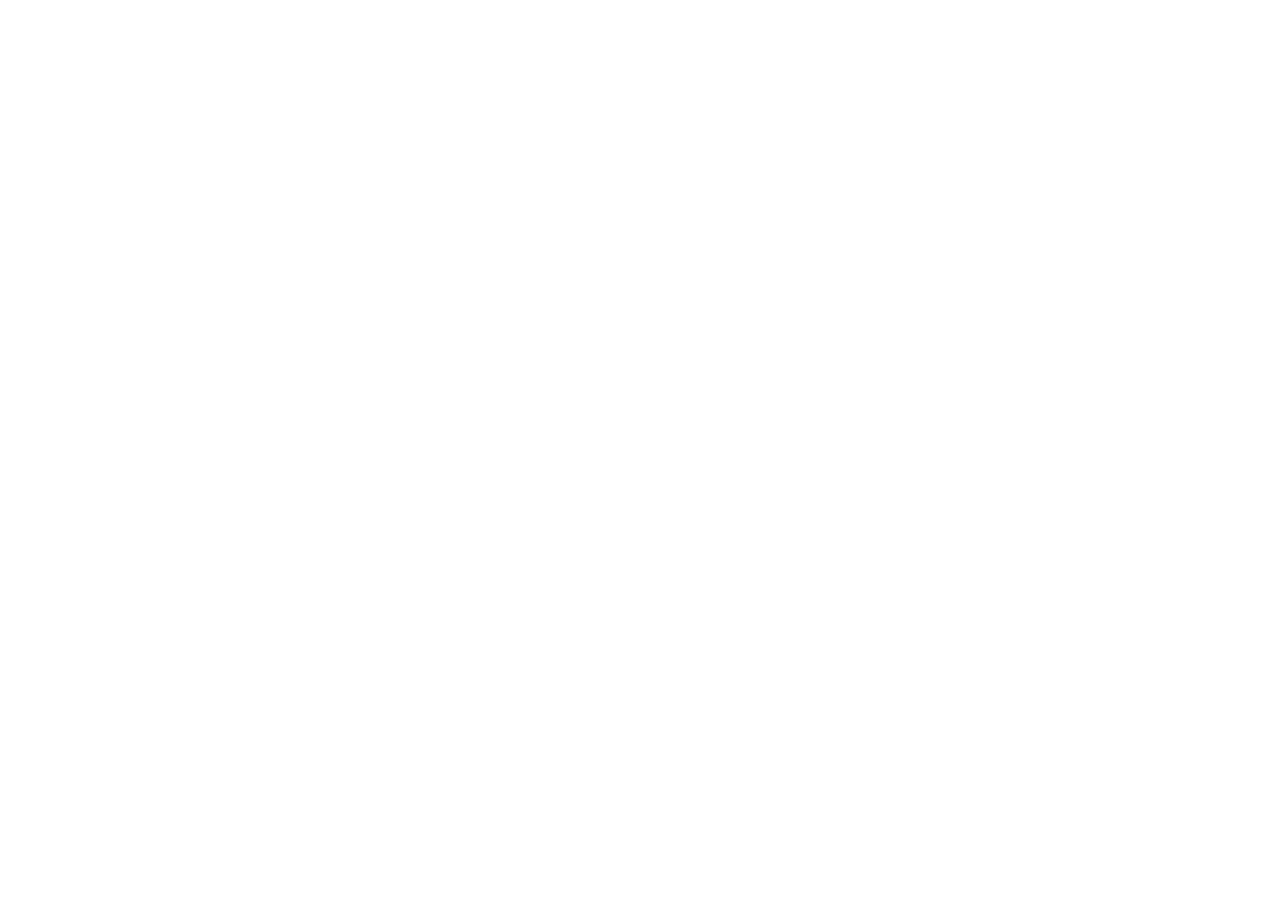
==== experiment/simulation/index.html @ 31c5cb64 "Initial commit" ====
<!DOCTYPE html>
<html>
<head>
	<!-- Add CSS at the head of HTML file -->
    <link rel="stylesheet" href="./css/main.css">
</head>
<body>
		<!-- Your code goes here-->

	<!-- Add JS at the bottom of HTML file --> 
        <script src="./js/main.js"></script>
</body>
</html>
---- experiment/simulation/css/main.css ----
/* You CSS goes in here */
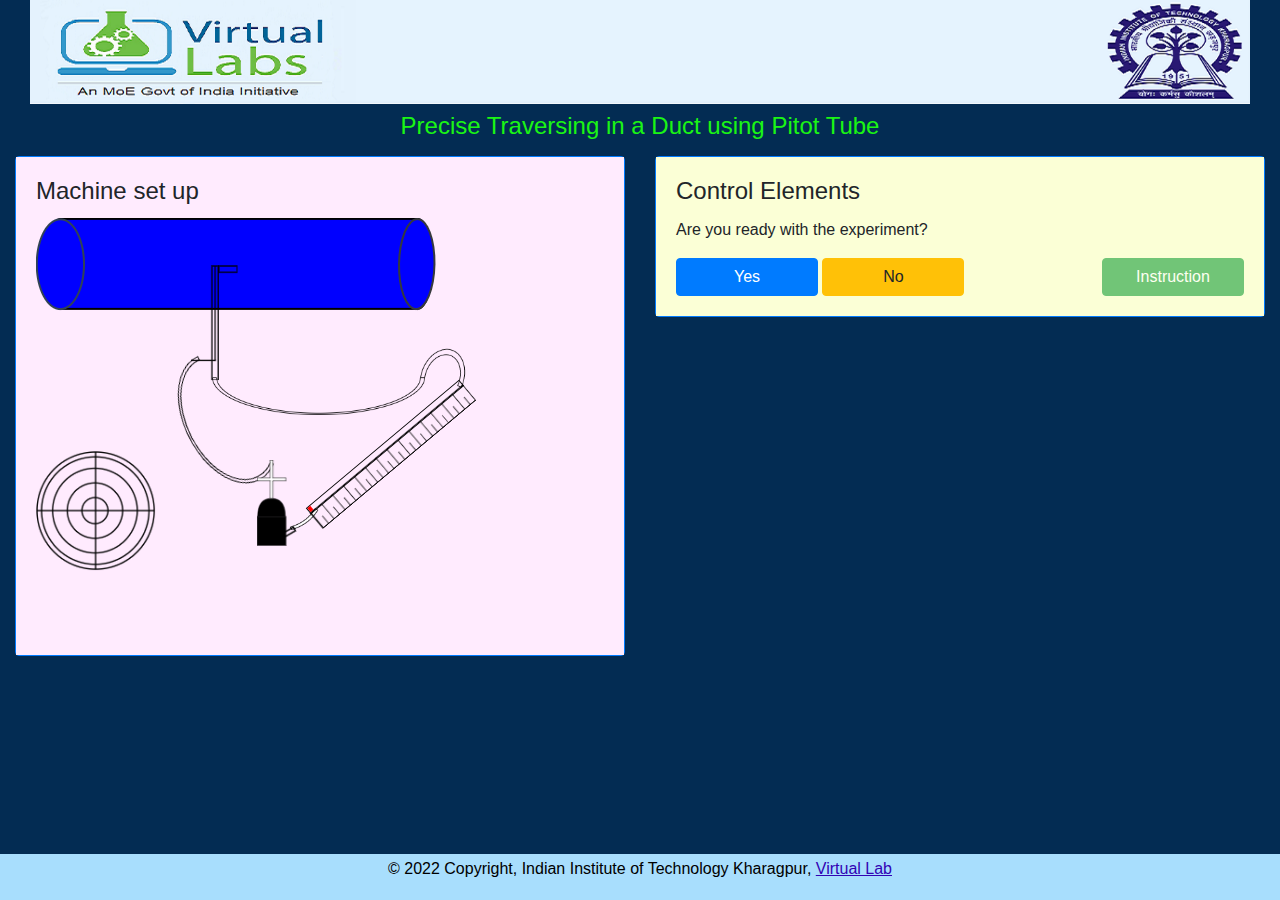
==== commit 3d132e93: "pitot-tube uploaded" ====
--- a/experiment/simulation/index.html
+++ b/experiment/simulation/index.html
@@ -2,12 +2,367 @@
 <html>
 <head>
 	<!-- Add CSS at the head of HTML file -->
-    <link rel="stylesheet" href="./css/main.css">
-</head>
-<body>
-		<!-- Your code goes here-->
-
-	<!-- Add JS at the bottom of HTML file --> 
-        <script src="./js/main.js"></script>
+	<link rel="stylesheet" href="./css/bootstrap.min.css">
+	<link rel="stylesheet"  href="./css/main.css">
+	
+	<script src="./js/jquery.slim.min.js"></script>
+	<script src="./js/bootstrap.bundle.min.js"></script>
+	<script src="./js/popper.min.js"></script>
+	<script src="./js/modernizr-1.5.min.js"></script>
+	<!--script src="../js/jquery-1.7.1.min.js"></script-->
+	<!--script src="../js/Chart.js"></script-->
+	<script src="./js/Plotly.js"></script> <!--https://cdn.plot.ly/plotly-latest.min.js-->
+	<script src="./js/addinptotable9.js"></script>
+	<script src="./js/checkob9.js"></script>
+	<script src="./js/graphplotly9.js"></script>
+	<script src="./js/main.js"></script>
+	
+	<style>
+	  footer {
+	text-align: center;
+	padding: 3px;
+	background-color: DarkSalmon;
+	color: white;
+   }
+   /*.img-magnifier-container{
+	 position: relative;
+   }
+   .img-magnifier-glass {
+	 position: absolute;
+	 border: 1px solid #000;
+	 border-radius:70%;
+	 z-index: 8;
+	 cursor: none;
+	 
+	 /*Set the size of the magnifier glass:*/
+	 /*width: 70px;
+	 height:70px;
+   }*/
+   
+  
+  </style>
+  
+  </head>
+  <body class="d-flex flex-column min-vh-100" style="background-color: rgb(3, 44, 83);" onload="pgload();">
+	<header id="header">
+	  <div class="container-fluid">
+		  <img src="./images/logo.jpg" class="col-xs-12 col-sm-12 col-md-12 col-lg-12 rounded img-fluid " alt="logo" >
+	  </div>
+	</header>
+	  
+  <div class="container-fluid">
+	  <div class=" d-flex justify-content-center p-2  text-white">
+		  <h4 style="color:#1bf514">Precise Traversing in a Duct using Pitot Tube</h4>
+		</div>
+	 
+  </div>
+  
+	<div >
+  <div class="container-fluid">
+	<div class="row">
+	  <div class="col-xs-12 col-sm-12 col-md-6 col-lg-6 poscol">
+	  <div class="card border-primary rounded" style="height: 500px;">
+		  <div class="card-body" style="background-color:rgb(255, 235, 254);">
+			<h4 class="card-title">Machine set up</h4>
+			<div class="img-container">
+			  <img id ="ductimg" src="./images/duct_setup1.png" class="img-fluid" alt="ductsetup" data-toggle="tooltip" data-placement="left"  title="Duct Setup">
+			<img id ="measurept" src="./images/measurepoints3.png" class="img-fluid" alt="inner view of duct" data-toggle="tooltip" data-placement="bottom"  title="Inner view of Duct">
+			<img id ="pitot_tube" src="./images/pitot_tube.png" class=" img-fluid" alt="pitottube" data-toggle="tooltip" data-placement="top"  title="Pitot Tube">
+			<img id ="connect1" src="./images/connect1.png" class="img-fluid" alt="connect1" >
+			<img id ="connect2" src="./images/connect2.png" class="img-fluid" alt="connect2">
+			<img id ="connect3" src="./images/connect3.png" class="img-fluid" alt="connect3">
+			<img id ="pressurebox" src="./images/pressurebox.png" class="img-fluid" alt="pressurebox" >
+			<canvas id="myCanvas" width="5" height="240" style="border:1px solid #0a0a0a;"></canvas>
+			<img id ="scale" src="./images/scale_tube.png" class=" img-fluid" alt="scale" data-toggle="tooltip" data-placement="bottom"  title="Inclined Tube Manometer">
+			<canvas id="r1" width="0" height="40" style="border:1px solid #fc0707; display:none;" ></canvas>
+			<p id="tr1" style="color: #fc0707; display:none;">r1</p>
+			<canvas id="r2" width="0" height="60" style="border:1px solid #fc0707; display:none;" ></canvas>
+			<p id="tr2" style="color: #fc0707; display:none;">r2</p>
+			<canvas id="r3" width="0" height="80" style="border:1px solid #fc0707; display:none;" ></canvas>
+			<p id="tr3" style="color: #fc0707; display:none;">r3</p>
+			<canvas id="r4" width="0" height="100" style="border:1px solid #fc0707; display:none;"></canvas>
+			<p id="tr4" style="color: #fc0707; display:none;">r4</p>
+			<canvas id="r5" width="0" height="120" style="border:1px solid #fc0707; display:none;" ></canvas>
+			<p id="tr5" style="color: #fc0707; display:none;">r5</p>
+			<canvas id="r6" width="0" height="140" style="border:1px solid #fc0707; display:none;" ></canvas>
+			<p id="tr6" style="color: #fc0707; display:none;">r6</p>
+			<canvas id="r7" width="0" height="120" style="border:1px solid #fc0707; display:none;" ></canvas>
+			<p id="tr7" style="color: #fc0707; display:none;">r7</p>
+			<canvas id="r8" width="0" height="100" style="border:1px solid #fc0707; display:none;"></canvas>
+			<p id="tr8" style="color: #fc0707; display:none;">r8</p>
+			<canvas id="r9" width="0" height="80" style="border:1px solid #fc0707; display:none;" ></canvas>
+			<p id="tr9" style="color: #fc0707; display:none;">r9</p>
+			<canvas id="r10" width="0" height="60" style="border:1px solid #fc0707; display:none;" ></canvas>
+			<p id="tr10" style="color: #fc0707; display:none;">r10</p>
+			<canvas id="r11" width="0" height="40" style="border:1px solid #fc0707; display:none;" ></canvas>
+			<p id="tr11" style="color: #fc0707; display:none;">r11</p>
+  
+  
+		   </div>
+			
+		   
+		 
+		   
+		  </div>
+		</div>
+		<div class="row">
+		  <div class="col-xs-12 col-sm-12 col-md-12 col-lg-12">
+			 <div id="graphd" class="card border-primary rounded" style="display:none;">
+			   <div class="card-body" style="background-color:rgb(224, 235, 255); "  >
+				 <div class="card-title" style="text-align: center; font-weight: bold; font-size: large;">Graph Plot</div>
+				 <button type="button" class="btn btn-primary  col-3 col-sm-4 col-xs-3 col-lg-3" onclick="showplot();">Plot Graph</button>
+				 <button type="button" class="btn btn-warning  col-4 col-sm-4 col-xs-3 col-lg-3" onclick="showbestfitg();">Best Fit Graph</button>
+				 <button type="button" class="btn btn-success  float-right col-3 col-sm-3 col-xs-3 col-lg-3" onclick="window.print()">Print</button>
+  
+				 <!--canvas id="myChart" class="col-xs-12 col-sm-12 col-md-12 col-lg-12"></canvas-->
+				 <div id="myPlot9"  style="height:400px;"></div>
+			   </div>
+			 </div>
+		  </div>
+		</div>
+	  </div>
+	  <div class="col-xs-12 col-sm-12 col-md-6 col-lg-6 ">
+		<div class="card border-primary rounded">
+		  <div class="card-body" style="background-color:rgb(251, 255, 214);">
+			<h4 class="card-title">Control Elements</h4>
+			<p class="card-text" style="font-family:'Franklin Gothic Medium', 'Arial Narrow', Arial, sans-serif">Are you ready with the experiment?</p>
+			  <button type="button" id="yesbtn" class="btn btn-primary col-md-3 col-sm-3 col-xs-3 col-lg-3"  data-toggle="modal" data-target="#rotatephone" >Yes</button>
+			  <button type="button" id="nobtn" class="btn btn-warning col-md-3 col-sm-3 col-xs-3 col-lg-3" data-toggle="modal" data-target="#cancelexp" >No</button>
+			  <button type="button" id="btninst9" class="btn btn-success float-right col-md-3 col-sm-3 col-xs-3 col-lg-3" data-toggle="collapse" data-target="#instdisp9" disabled>Instruction</button>
+  </div></div>
+			  <div id="instdisp9" class="collapse card border-primary rounded " > <!--style="display: none;"-->
+				<div class="card-body" style="background-color:rgb(220, 253, 209);">
+			  <h4 class="card-title">Instruction</h4>
+			  <p>The following procedure is to be follwed by the user in order to Precise traversing in a duct Pitot tube:</p>
+		   <ol type="1">
+			<li> Enter the number of measuring points for the traversing. Press "Yes" button to start traversing using pitot tube. </li>
+	  <li>Then press the button "1st Point" to measure the first point traversing.</li>
+			<li>To add result to the observation table, press the button "add to the obeservation table" .</li>
+  
+  <li> After that measure the 2nd, 3rd, 4th, 5th point till the 11th point doing the same process.  </li> 
+  <li>For every measure points, press the button "Add result to observation table" to add the results to the table.</li>
+  <li>After all the points are measured Click on "Plot Graph" and then click on "Best Fit Graph"
+  
+	
+		  
+		  
+		  
+		  
+		  
+		   </ol>
+				  </div>
+				  </div> 
+			  <div id="obsno" class="card border-primary rounded" style="display: none;" >
+				<div class="card-body" style="background-color:rgb(255, 235, 254);">
+				  
+			<p class="card-text" style="font-family:'Franklin Gothic Medium', 'Arial Narrow', Arial, sans-serif">How many observation do you want to take?</p>
+			
+			<div class="form-group">
+			  <label for="inpob" class="col-sm-6 col-xs-6 col-md-6 col-lg-6" style="font-family: 'Lucida Sans', 'Lucida Sans Regular', 'Lucida Grande', 'Lucida Sans Unicode', Geneva, Verdana, sans-serif;" >Enter the number of measuring points along a radius (range is 5)</label>
+			  <input type="number" class="form-control col-3 col-sm-4 col-xs-3 col-lg-3" id="inpob"  value="5" readonly>
+			</div>
+			<button type="button" id="obokbtn" class="btn btn-primary col-3 col-sm-4 col-xs-3 col-lg-3"  onclick="checkobn();" >Yes</button>
+			</div>
+		  </div>
+			<div  id="measure" class=" card border-primary rounded" style="display: none;">
+			  <div class="card-body" style="background-color:rgb(224, 235, 255);">
+				<h4 class="card-title">Measuring Data Inputs <button type="button" id="msbtn" class="btn btn-primary
+					col-xs-6 col-sm-6 col-md-6 col-lg-6" onclick="clckmes();" >Click to Measure for 1st Point</button></h4>
+				
+				<div class="form-group row">
+				  
+				  <label for="mpno" class="col-xs-6 col-sm-6 col-md-6 col-lg-6" style="font-family: 'Lucida Sans', 'Lucida Sans Regular', 'Lucida Grande', 'Lucida Sans Unicode', Geneva, Verdana, sans-serif;">Distance from the left wall of the Duct</label>
+				  <input type="text" class="form-control col-xs-4 col-sm-4 col-md-4 col-lg-4" id="mpnod"   placeholder="Distance" >
+				  <label for="vpkread" class="col-xs-6 col-sm-6 col-md-6 col-lg-6 " style=" font-family: 'Lucida Sans', 'Lucida Sans Regular', 'Lucida Grande', 'Lucida Sans Unicode', Geneva, Verdana, sans-serif;">Velocity Pressure</label>
+				  <input type="number" class="form-control col-xs-4 col-sm-4 col-md-4 col-lg-4" id="velpread" placeholder="Velocity Pressure">
+				  <label for="avread" class="col-xs-6 col-sm-6 col-md-6 col-lg-6" style=" font-family: 'Lucida Sans', 'Lucida Sans Regular', 'Lucida Grande', 'Lucida Sans Unicode', Geneva, Verdana, sans-serif;"> Velocity</label>
+				  <input type="number" class="form-control col-xs-4 col-sm-4 col-md-4 col-lg-4" id="avgvread" placeholder="Velocity">
+				</div>
+				<button type="button" id="obbtn" class="btn btn-primary  col-xs-6 col-sm-6 col-md-6 col-lg-6" onclick="addresult();">Add Result to Observation Table</button>
+				</div>
+				</div>
+				<div id="obvtable9" class="card border-primary rounded" style="display: none;">
+				  <div class="card-body" style="background-color:rgb(241, 248, 198);">
+				<h4 class="card-title">Observation Table</h4>
+				
+				<div class="table-responsive-sm table-responsive-md table-responsive-lg table-responsive-xl">
+				<table class="table table-bordered table-hover" id="obtable9">
+				  <thead>
+					<tr class="table-primary">
+					  <th>Ob No.</th>
+					  <th>Distance</th>
+					  <th>Velocity Pressure</th>
+					  <th> Velocity</th>
+					</tr>
+				  </thead>
+				  <tbody>
+				   
+				  </tbody>
+				</table>
+				
+  
+				</div>
+			  </div>
+			</div>
+		  
+		<!--/div>
+  
+  
+	  </div-->
+	  </div>
+  </div>
+  </div>
+  </div> <!--container-wrapper ends-->
+  
+  <!-- modal for better view-->
+  <div class="modal fade" id="rotatephone" tabindex="-1" role="dialog" aria-labelledby="exampleModalLabel" aria-hidden="true">
+	<div class="modal-dialog" role="document">
+	  <div class="modal-content" style="background-color: rgb(250, 255, 224);">
+		<div class="modal-header">
+		  <h5 class="modal-title" id="exampleModalLabel">For better view in mobile phone</h5>
+		  <button type="button" class="close" data-dismiss="modal" aria-label="Close">
+			<span aria-hidden="true">&times;</span>
+		  </button>
+		</div>
+		<div class="modal-body">
+		  Select auto-rotate OR
+		  Select Desktop site 
+		</div>
+		<div class="modal-footer">
+		  <button type="button" class="btn btn-primary col-xs-3 col-sm-3 col-md-3 col-lg-3" data-dismiss="modal" onclick="showpanel();" >OK</button>
+		</div>
+	  </div>
+	</div>
+  </div>
+  <!---->
+  
+  <!-- check no of obs-->
+  <div class="modal fade" id="checkobsn" tabindex="-1" role="dialog" aria-labelledby="exampleModalLabel" aria-hidden="true">
+	<div class="modal-dialog" role="document">
+	  <div class="modal-content" style="background-color: rgb(250, 255, 224);">
+		<div class="modal-header">
+		  <h5 class="modal-title" id="exampleModalLabel">Alert</h5>
+		  <button type="button" class="close" data-dismiss="modal" aria-label="Close">
+			<span aria-hidden="true">&times;</span>
+		  </button>
+		</div>
+		<div class="modal-body">
+		  <div id="alertmsg"></div>
+		</div>
+		<div class="modal-footer">
+		  <button type="button" class="btn btn-primary col-xs-3 col-sm-3 col-md-3 col-lg-3" data-dismiss="modal" onclick="alertmsg();" >OK</button>
+		</div>
+	  </div>
+	</div>
+  </div>
+  <!---->
+  
+  <!-- check table obs no -->
+  <div class="modal fade" id="obtblnum" tabindex="-1" role="dialog" aria-labelledby="exampleModalLabel" aria-hidden="true">
+	<div class="modal-dialog" role="document">
+	  <div class="modal-content" style="background-color: rgb(250, 255, 224);">
+		<div class="modal-header">
+		  <h5 class="modal-title" id="exampleModalLabel">Alert</h5>
+		  <button type="button" class="close" data-dismiss="modal" aria-label="Close">
+			<span aria-hidden="true">&times;</span>
+		  </button>
+		</div>
+		<div class="modal-body">
+		  <div id="alertmsgob"></div>
+		</div>
+		<div class="modal-footer">
+		  <button type="button" class="btn btn-primary col-xs-3 col-sm-3 col-md-3 col-lg-3" data-dismiss="modal" onclick="alertmsgob();" >OK</button>
+		</div>
+	  </div>
+	</div>
+  </div>
+  <!---->
+  
+  
+  <!-- modal for change pressure-->
+  
+  <div class="modal fade" id="prschng" tabindex="-1" role="dialog" aria-labelledby="exampleModalLabel" aria-hidden="true">
+	<div class="modal-dialog" role="document">
+	  <div class="modal-content" style="background-color: rgb(250, 255, 224);">
+		<div class="modal-header">
+		  <h5 class="modal-title" id="exampleModalLabel">Pressure Changed</h5>
+		  <button type="button" class="close" data-dismiss="modal" aria-label="Close">
+			<span aria-hidden="true">&times;</span>
+		  </button>
+		</div>
+		<div class="modal-body">
+		  Pressure has been changed. Now click "click to measure".
+		</div>
+		<div class="modal-footer">
+		  <button type="button" class="btn btn-primary col-xs-3 col-sm-3 col-md-3 col-lg-3" data-dismiss="modal" onclick="preschngbtn();" >OK</button>
+		</div>
+	  </div>
+	</div>
+  </div>
+  
+  
+  
+  <!---->
+  
+  
+  <!-- Cancel Experiment btn-->
+  <div class="modal fade" id="cancelexp" tabindex="-1" role="dialog" aria-labelledby="exampleModalLabel" aria-hidden="true" >
+	<div class="modal-dialog" role="document" >
+	  <div class="modal-content" style="background-color: rgb(250, 255, 224);">
+		<div class="modal-header">
+		  <h5 class="modal-title" id="exampleModalLabel">Are you sure you want to exit?</h5>
+		  <button type="button" class="close" data-dismiss="modal" aria-label="Close">
+			<span aria-hidden="true">&times;</span>
+		  </button>
+		</div>
+		<div class="modal-body">
+		  Click "Yes" if you want to exit from the experiment. Click "No" if you want to proceed with the experiment.
+		</div>
+		<div class="modal-footer">
+		   <button type="button" class="btn btn-warning col-xs-3 col-sm-3 col-md-3 col-lg-3" data-dismiss="modal" onclick="exitexp();">Yes</button>
+		  <button type="button" class="btn btn-primary col-xs-3 col-sm-3 col-md-3 col-lg-3" data-dismiss="modal" onclick="noexitexp();">No</button>
+		</div>
+	  </div>
+	</div>
+  </div>
+  
+  
+  <!---->
+  
+  <!-- footer-->
+  
+  <footer class="mt-auto" style="background-color: rgb(168, 222, 253);">
+	<p class="justify-content-center" style="color:black;">© 2022 Copyright, Indian Institute of Technology Kharagpur,
+	  <a href="/" style="color: rgb(50, 3, 180); text-decoration: underline;"> Virtual Lab </a></p>
+  </footer>
+  
+  <!-- footer-->
+  
+  
+  
+  
+  <script>
+	
+  $(document).ready(function(){
+	$('[data-toggle="tooltip"]').tooltip();   
+  });
+  
+  /* inclined tube initial reading */
+  var c = document.getElementById("myCanvas");
+	  var ctx = c.getContext("2d");
+	  ctx.strokeStyle = 'red';
+	  ctx.lineWidth = 5;
+	  ctx.beginPath();
+	  ctx.moveTo(2, 235);
+	  ctx.lineTo(2, 240);
+	  ctx.stroke();
+  
+	/* Initiate Magnify Function
+	with the id of the image, and the strength of the magnifier glass:*/
+	/*magnify("askimg", 3);*/
+   
+  
+  
+  </script>
 </body>
 </html>
--- a/experiment/simulation/css/main.css
+++ b/experiment/simulation/css/main.css
@@ -1 +1,326 @@
-/* You CSS goes in here */+/* Lab:exp_9_Precise Traversing in a Duct using Pitot Tube
+	 File name: main.css
+   Author:Prakriti Dhang
+*/
+
+
+input::-webkit-outer-spin-button,
+input::-webkit-inner-spin-button {
+  -webkit-appearance: none;
+  margin: 0;
+}
+
+table,th,td{
+    text-align: center;
+}
+
+.img-container{
+    display:inline-block;
+    position: relative;
+  }
+  
+  .poscol{
+    width: 100%;
+    min-width: 23px;
+    min-height: 1px;
+    }
+    
+    .poscol img{
+      max-width: 100%;
+      height: auto;
+    }
+
+    #ductimg{
+        position: relative;
+        top:0%;
+        left:0%;
+        width:100%;
+      
+    }
+
+#measurept{
+    position: absolute;
+    top: 250%;
+    left:0%;
+    width:30%;
+}
+
+#pitot_tube{
+    position: absolute;
+    top:50%;
+    left:38.5%; 
+    width:12%;
+}
+
+#connect1{
+    position: absolute;
+    top:130%;
+    left:44%;
+    width:65%;
+}
+
+#connect2{
+    position: absolute;
+    top:130%;
+    left:28%;
+    width:40%;
+    transform: rotate(18deg);
+    }
+#connect3{
+    position: absolute;
+    top:245%;
+    left:48%;
+    width:25%;
+    transform: rotate(1deg);
+}
+#pressurebox{
+    position: absolute;
+    top:260%;
+    left:55%;
+    width:10%;
+}
+
+#scale{
+    position: absolute;
+    top:245%;
+    left:64%;
+    width:50%;
+    height:24%;
+    transform: rotate(-40deg);
+
+}
+
+
+
+#myCanvas{
+    position: absolute;
+    top: 139%;
+    left:86%;
+    width:2%;
+    height:215%;
+    transform: rotate(50deg) ;
+    }
+
+
+    
+
+
+    
+
+    #r1{
+        position: absolute;
+        top: 315%;
+        left:0.5%;
+        width:0%;
+        height: 40%;
+    border-radius: 80%;
+    background-color: red;
+    }
+    #tr1{
+    position: absolute;
+    top: 350%;
+    left:-1%;
+    font-size: small;
+    font-weight: bold;
+    }
+
+    #r2{
+        position: absolute;
+        top: 315%;
+        left:2.7%;
+        width:0%;
+        height: 55%;
+    border-radius: 80%;
+    background-color: red;
+    }
+    #tr2{
+        position: absolute;
+        top: 364%;
+        left:2%;
+        font-size: small;
+        font-weight: bold;
+
+        }
+    #r3{
+    position: absolute;
+       top: 315%;
+        left:5.7%;
+        width:0%;
+        height: 72%;
+    border-radius: 80%;
+    background-color: red;
+    }
+    #tr3{
+        position: absolute;
+        top: 382%;
+        left:5.2%;
+        font-size: small;
+        font-weight: bold;
+
+        }
+
+    #r4{
+        position: absolute;
+        top: 315%;
+        left:9.2%;
+        width:0%;
+        height: 87%;
+    border-radius: 80%;
+    background-color: red;
+    }
+    #tr4{
+        position: absolute;
+        top: 398%;
+        left:6.7%;
+        font-size: small;
+        font-weight: bold;
+
+        }
+
+    #r5{
+        position: absolute;
+        top: 315%;
+        left:12.7%;
+        width:0%;
+        height: 95%;
+    border-radius: 80%;
+    background-color: red;
+    }
+    #tr5{
+        position: absolute;
+        top: 405%;
+        left:11.2%;
+        font-size: small;
+        font-weight: bold;
+
+        }
+    #r6{
+        position: absolute;
+        top: 315%;
+        left:14.4%;
+        width:0%;
+        height:110%;
+    border-radius: 80%;
+    background-color: red;
+    }
+    #tr6{
+        position: absolute;
+        top: 420%;
+        left:14.4%;
+        font-size: small;
+        font-weight: bold;
+
+        }
+    #r7{
+        position: absolute;
+        top: 315%;
+        left:15.9%;
+        width:0%;
+        height: 95%;
+    border-radius: 80%;
+    background-color: red;
+    }
+    #tr7{
+        position: absolute;
+        top: 405%;
+        left:15.9%;
+        font-size: small;
+        font-weight: bold;
+
+        }
+
+    #r8{
+    position: absolute;
+    top: 315%;
+    left:19%;
+    width:0%;
+    height: 86%;
+    border-radius: 80%;
+    background-color: red;
+    }
+    #tr8{
+        position: absolute;
+        top: 395%;
+        left:18%;
+        font-size: small;
+        font-weight: bold;
+
+        }
+    #r9{
+        position: absolute;
+        top: 315%;
+        left:22.8%;
+        width:0%;
+        height: 72%;
+    border-radius: 80%;
+    background-color: red;
+    }
+    #tr9{
+        position: absolute;
+        top: 382%;
+        left:20.5%;
+        font-size: small;
+        font-weight: bold;
+
+        }
+    #r10{
+        position: absolute;
+        top: 315%;
+        left:26.2%;
+        width:0%;
+        height: 55%;
+        border-radius: 80%;
+        background-color: red;
+    }
+    #tr10{
+        position: absolute;
+        top: 364%;
+        left:23.2%;
+        font-size: small;
+        font-weight: bold;
+
+        }
+    #r11{
+        position: absolute;
+        top: 315%;
+        left:29%;
+        width:0%;
+        height: 40%;
+        border-radius: 80%;
+        background-color: red;
+    }
+    #tr11{
+        position: absolute;
+        top: 350%;
+        left:29%;
+        font-size: small;
+        font-weight: bold;
+
+        }
+        @media print {
+            body {-webkit-print-color-adjust: exact !important;
+               
+                
+            }
+            }
+            @page {
+                margin: 1in; 
+              }
+              
+            @print {
+               @page :footer {
+                  display: none;
+                  
+                   
+               }
+             
+               @page :header {
+                  display: none;
+                  
+               }
+           }
+           @media print {
+            #myPlot9 {
+              padding-right: 1cm;
+            }
+          }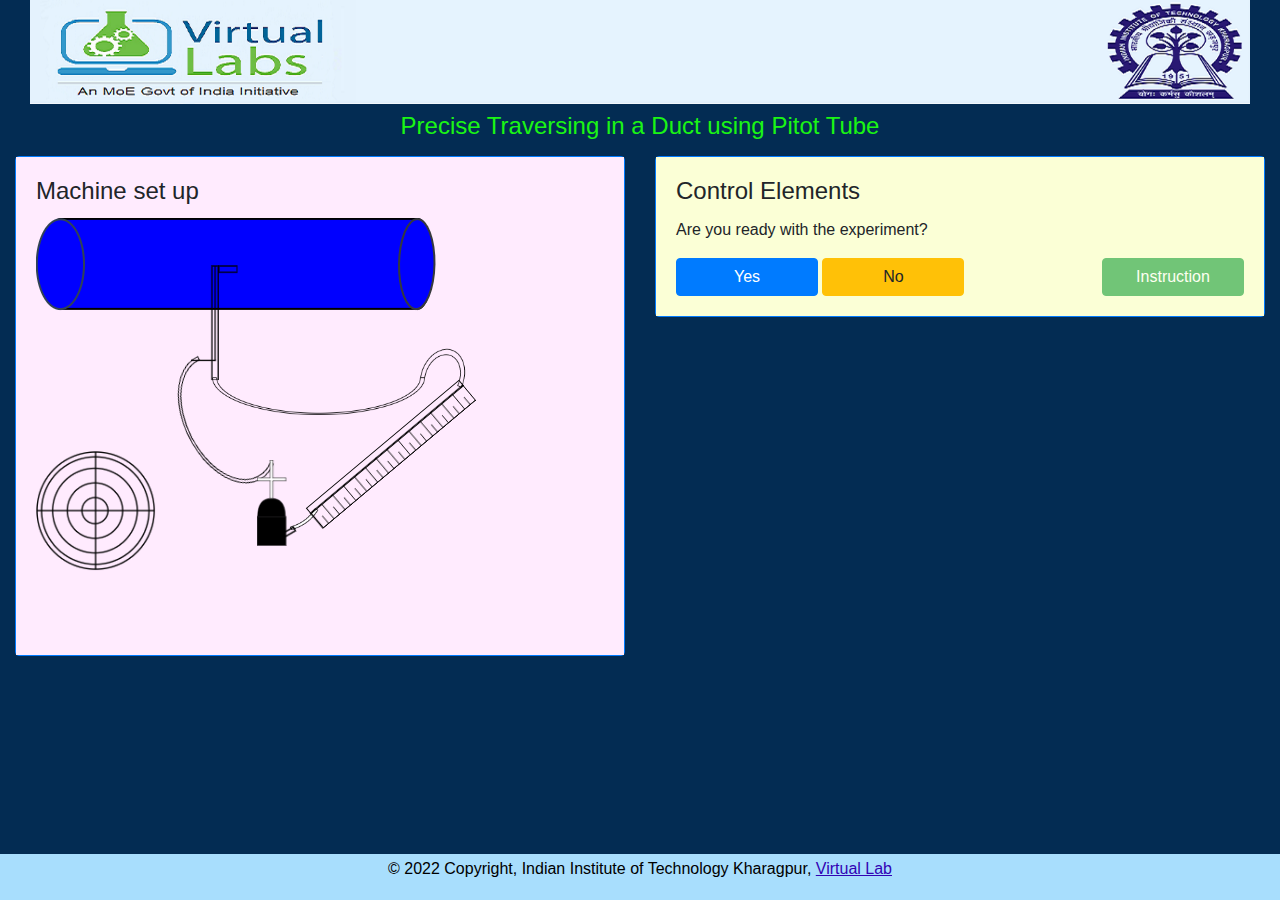
==== commit 20638b86: "pitot-tube modified" ====
--- a/experiment/simulation/index.html
+++ b/experiment/simulation/index.html
@@ -1,3 +1,8 @@
+<!-- Lab: Mine Automation and Virtual Reality
+    Exp: Precise Traversing in a Duct using Pitot Tube
+	 File name: index.html
+   Author:Prakriti Dhang-->
+
 <!DOCTYPE html>
 <html>
 <head>
@@ -5,17 +10,7 @@
 	<link rel="stylesheet" href="./css/bootstrap.min.css">
 	<link rel="stylesheet"  href="./css/main.css">
 	
-	<script src="./js/jquery.slim.min.js"></script>
-	<script src="./js/bootstrap.bundle.min.js"></script>
-	<script src="./js/popper.min.js"></script>
-	<script src="./js/modernizr-1.5.min.js"></script>
-	<!--script src="../js/jquery-1.7.1.min.js"></script-->
-	<!--script src="../js/Chart.js"></script-->
-	<script src="./js/Plotly.js"></script> <!--https://cdn.plot.ly/plotly-latest.min.js-->
-	<script src="./js/addinptotable9.js"></script>
-	<script src="./js/checkob9.js"></script>
-	<script src="./js/graphplotly9.js"></script>
-	<script src="./js/main.js"></script>
+	
 	
 	<style>
 	  footer {
@@ -364,5 +359,17 @@
   
   
   </script>
+
+<script src="./js/jquery.slim.min.js"></script>
+<script src="./js/bootstrap.bundle.min.js"></script>
+<script src="./js/popper.min.js"></script>
+<script src="./js/modernizr-1.5.min.js"></script>
+<!--script src="../js/jquery-1.7.1.min.js"></script-->
+<!--script src="../js/Chart.js"></script-->
+<script src="./js/Plotly.js"></script> <!--https://cdn.plot.ly/plotly-latest.min.js-->
+<script src="./js/addinptotable9.js"></script>
+<script src="./js/checkob9.js"></script>
+<script src="./js/graphplotly9.js"></script>
+<script src="./js/main.js"></script>
 </body>
 </html>
--- a/experiment/simulation/css/main.css
+++ b/experiment/simulation/css/main.css
@@ -1,4 +1,5 @@
-/* Lab:exp_9_Precise Traversing in a Duct using Pitot Tube
+/* Lab: Mine Automation and Virtual Reality
+    Exp: Precise Traversing in a Duct using Pitot Tube
 	 File name: main.css
    Author:Prakriti Dhang
 */
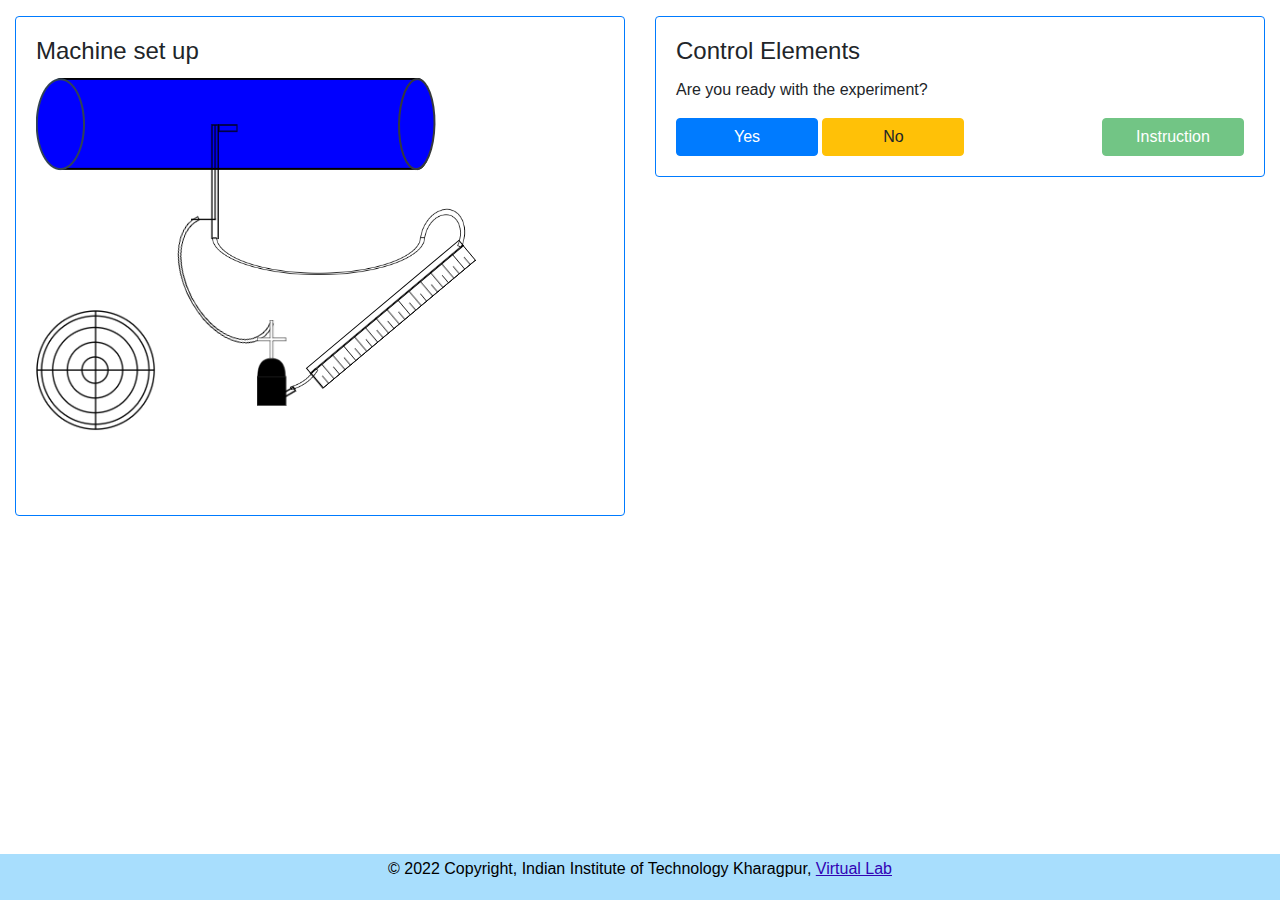
==== commit 94e43bf5: "pitottube" ====
--- a/experiment/simulation/index.html
+++ b/experiment/simulation/index.html
@@ -38,16 +38,16 @@
   </style>
   
   </head>
-  <body class="d-flex flex-column min-vh-100" style="background-color: rgb(3, 44, 83);" onload="pgload();">
+  <body class="d-flex flex-column min-vh-100"  onload="pgload();">
 	<header id="header">
 	  <div class="container-fluid">
-		  <img src="./images/logo.jpg" class="col-xs-12 col-sm-12 col-md-12 col-lg-12 rounded img-fluid " alt="logo" >
+		
 	  </div>
 	</header>
 	  
   <div class="container-fluid">
 	  <div class=" d-flex justify-content-center p-2  text-white">
-		  <h4 style="color:#1bf514">Precise Traversing in a Duct using Pitot Tube</h4>
+		  
 		</div>
 	 
   </div>
@@ -57,7 +57,7 @@
 	<div class="row">
 	  <div class="col-xs-12 col-sm-12 col-md-6 col-lg-6 poscol">
 	  <div class="card border-primary rounded" style="height: 500px;">
-		  <div class="card-body" style="background-color:rgb(255, 235, 254);">
+		  <div class="card-body" >
 			<h4 class="card-title">Machine set up</h4>
 			<div class="img-container">
 			  <img id ="ductimg" src="./images/duct_setup1.png" class="img-fluid" alt="ductsetup" data-toggle="tooltip" data-placement="left"  title="Duct Setup">
@@ -103,7 +103,7 @@
 		<div class="row">
 		  <div class="col-xs-12 col-sm-12 col-md-12 col-lg-12">
 			 <div id="graphd" class="card border-primary rounded" style="display:none;">
-			   <div class="card-body" style="background-color:rgb(224, 235, 255); "  >
+			   <div class="card-body"   >
 				 <div class="card-title" style="text-align: center; font-weight: bold; font-size: large;">Graph Plot</div>
 				 <button type="button" class="btn btn-primary  col-3 col-sm-4 col-xs-3 col-lg-3" onclick="showplot();">Plot Graph</button>
 				 <button type="button" class="btn btn-warning  col-4 col-sm-4 col-xs-3 col-lg-3" onclick="showbestfitg();">Best Fit Graph</button>
@@ -118,7 +118,7 @@
 	  </div>
 	  <div class="col-xs-12 col-sm-12 col-md-6 col-lg-6 ">
 		<div class="card border-primary rounded">
-		  <div class="card-body" style="background-color:rgb(251, 255, 214);">
+		  <div class="card-body" >
 			<h4 class="card-title">Control Elements</h4>
 			<p class="card-text" style="font-family:'Franklin Gothic Medium', 'Arial Narrow', Arial, sans-serif">Are you ready with the experiment?</p>
 			  <button type="button" id="yesbtn" class="btn btn-primary col-md-3 col-sm-3 col-xs-3 col-lg-3"  data-toggle="modal" data-target="#rotatephone" >Yes</button>
@@ -148,7 +148,7 @@
 				  </div>
 				  </div> 
 			  <div id="obsno" class="card border-primary rounded" style="display: none;" >
-				<div class="card-body" style="background-color:rgb(255, 235, 254);">
+				<div class="card-body" >
 				  
 			<p class="card-text" style="font-family:'Franklin Gothic Medium', 'Arial Narrow', Arial, sans-serif">How many observation do you want to take?</p>
 			
@@ -160,7 +160,7 @@
 			</div>
 		  </div>
 			<div  id="measure" class=" card border-primary rounded" style="display: none;">
-			  <div class="card-body" style="background-color:rgb(224, 235, 255);">
+			  <div class="card-body" >
 				<h4 class="card-title">Measuring Data Inputs <button type="button" id="msbtn" class="btn btn-primary
 					col-xs-6 col-sm-6 col-md-6 col-lg-6" onclick="clckmes();" >Click to Measure for 1st Point</button></h4>
 				
@@ -177,7 +177,7 @@
 				</div>
 				</div>
 				<div id="obvtable9" class="card border-primary rounded" style="display: none;">
-				  <div class="card-body" style="background-color:rgb(241, 248, 198);">
+				  <div class="card-body" >
 				<h4 class="card-title">Observation Table</h4>
 				
 				<div class="table-responsive-sm table-responsive-md table-responsive-lg table-responsive-xl">
@@ -328,7 +328,7 @@
   
   <footer class="mt-auto" style="background-color: rgb(168, 222, 253);">
 	<p class="justify-content-center" style="color:black;">© 2022 Copyright, Indian Institute of Technology Kharagpur,
-	  <a href="/" style="color: rgb(50, 3, 180); text-decoration: underline;"> Virtual Lab </a></p>
+	  <a  style="color: rgb(50, 3, 180); text-decoration: underline;"> Virtual Lab </a></p>
   </footer>
   
   <!-- footer-->
